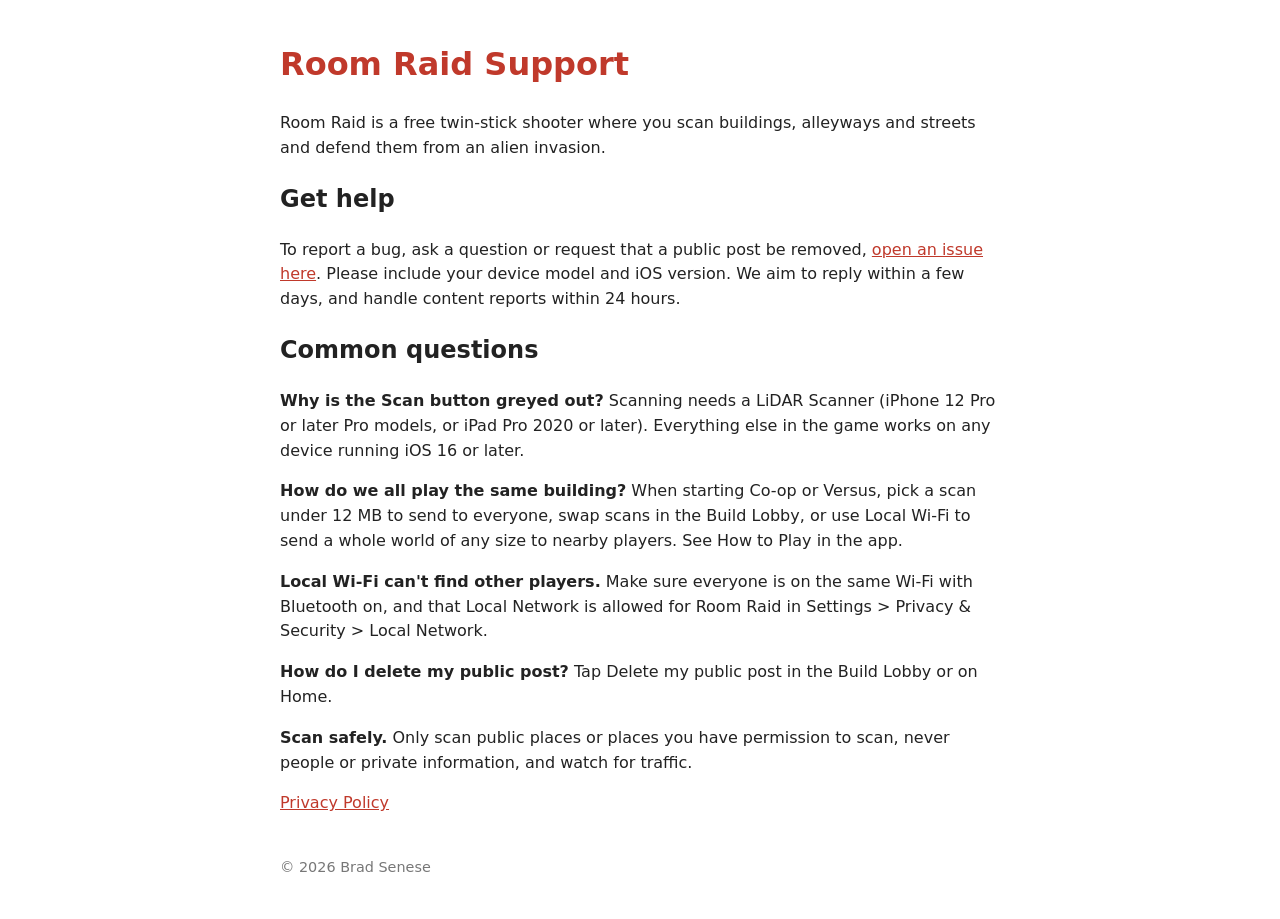
==== index.html @ 1f490b37 "Room Raid support and privacy pages" ====
<!doctype html><html lang="en"><head><meta charset="utf-8"><meta name="viewport" content="width=device-width,initial-scale=1"><title>Room Raid Support</title><link rel="stylesheet" href="style.css"></head><body>
<h1>Room Raid Support</h1>
<p>Room Raid is a free twin-stick shooter where you scan buildings, alleyways and streets and defend them from an alien invasion.</p>
<h2>Get help</h2>
<p>To report a bug, ask a question or request that a public post be removed, <a href="https://github.com/bradsenese-ai/room-raid-support/issues/new">open an issue here</a>. Please include your device model and iOS version. We aim to reply within a few days, and handle content reports within 24 hours.</p>
<h2>Common questions</h2>
<p><b>Why is the Scan button greyed out?</b> Scanning needs a LiDAR Scanner (iPhone 12 Pro or later Pro models, or iPad Pro 2020 or later). Everything else in the game works on any device running iOS 16 or later.</p>
<p><b>How do we all play the same building?</b> When starting Co-op or Versus, pick a scan under 12 MB to send to everyone, swap scans in the Build Lobby, or use Local Wi-Fi to send a whole world of any size to nearby players. See How to Play in the app.</p>
<p><b>Local Wi-Fi can't find other players.</b> Make sure everyone is on the same Wi-Fi with Bluetooth on, and that Local Network is allowed for Room Raid in Settings &gt; Privacy &amp; Security &gt; Local Network.</p>
<p><b>How do I delete my public post?</b> Tap Delete my public post in the Build Lobby or on Home.</p>
<p><b>Scan safely.</b> Only scan public places or places you have permission to scan, never people or private information, and watch for traffic.</p>
<p><a href="privacy.html">Privacy Policy</a></p>
<footer>© 2026 Brad Senese</footer></body></html>
---- style.css ----
body{font-family:-apple-system,system-ui,Helvetica,Arial,sans-serif;max-width:720px;margin:40px auto;padding:0 20px;line-height:1.55;color:#222}h1{color:#c0392b}a{color:#c0392b}footer{margin-top:40px;font-size:.9em;color:#777}
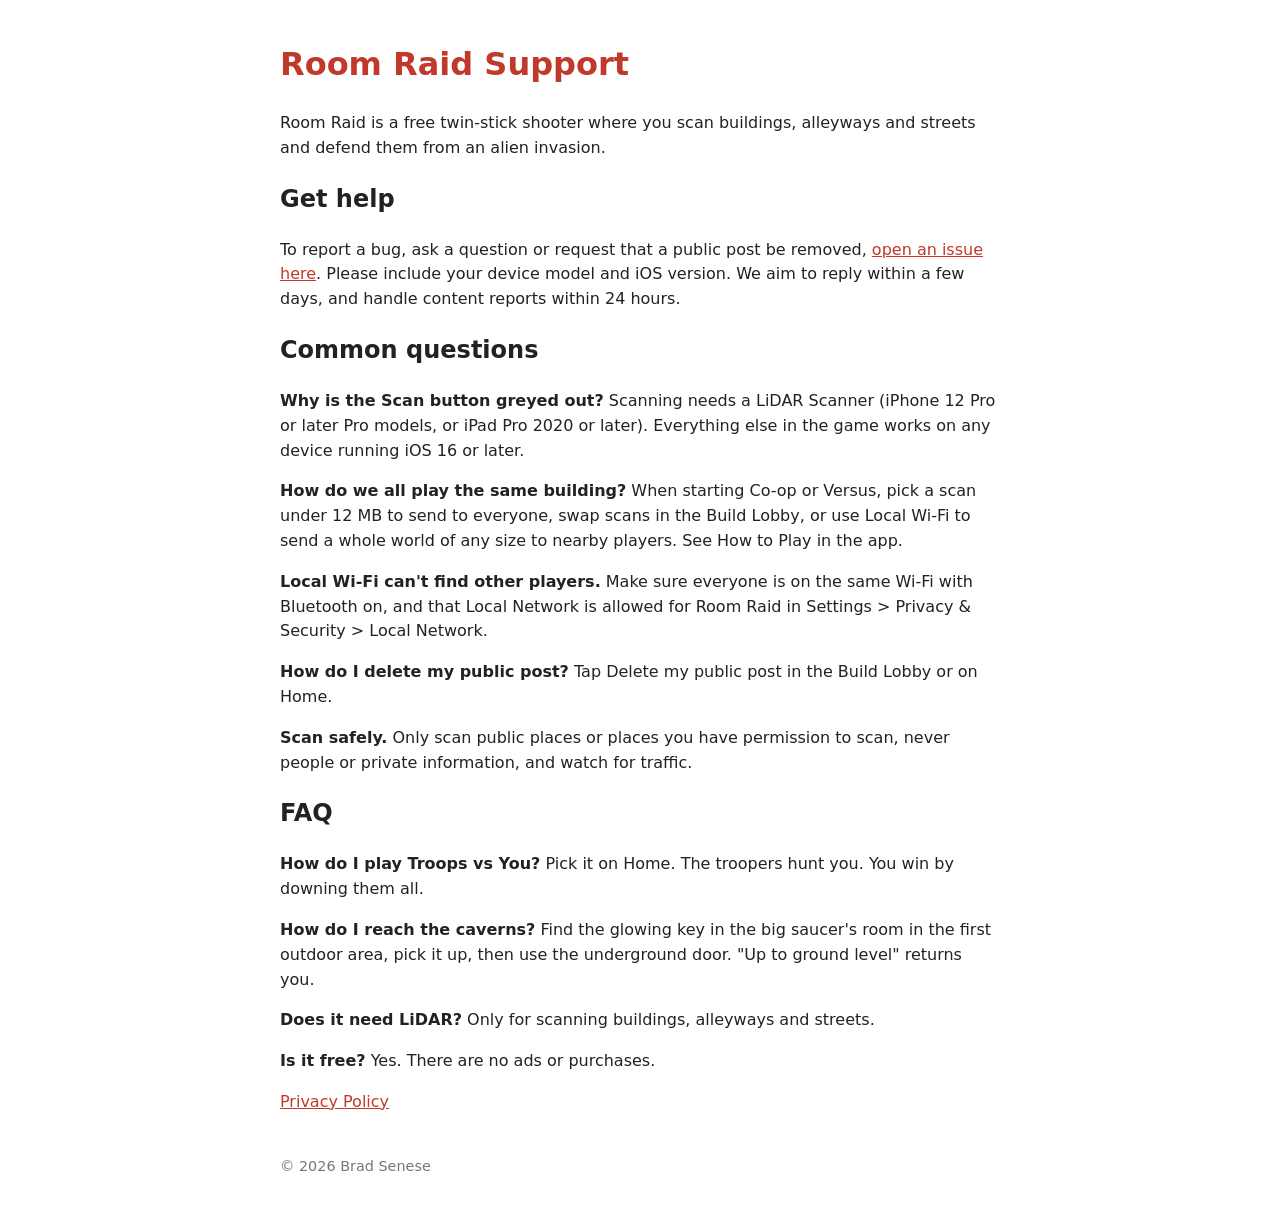
==== commit 631229d3: "Add a short FAQ to the support page" ====
--- a/index.html
+++ b/index.html
@@ -9,5 +9,10 @@
 <p><b>Local Wi-Fi can't find other players.</b> Make sure everyone is on the same Wi-Fi with Bluetooth on, and that Local Network is allowed for Room Raid in Settings &gt; Privacy &amp; Security &gt; Local Network.</p>
 <p><b>How do I delete my public post?</b> Tap Delete my public post in the Build Lobby or on Home.</p>
 <p><b>Scan safely.</b> Only scan public places or places you have permission to scan, never people or private information, and watch for traffic.</p>
+<h2>FAQ</h2>
+<p><b>How do I play Troops vs You?</b> Pick it on Home. The troopers hunt you. You win by downing them all.</p>
+<p><b>How do I reach the caverns?</b> Find the glowing key in the big saucer's room in the first outdoor area, pick it up, then use the underground door. "Up to ground level" returns you.</p>
+<p><b>Does it need LiDAR?</b> Only for scanning buildings, alleyways and streets.</p>
+<p><b>Is it free?</b> Yes. There are no ads or purchases.</p>
 <p><a href="privacy.html">Privacy Policy</a></p>
 <footer>© 2026 Brad Senese</footer></body></html>
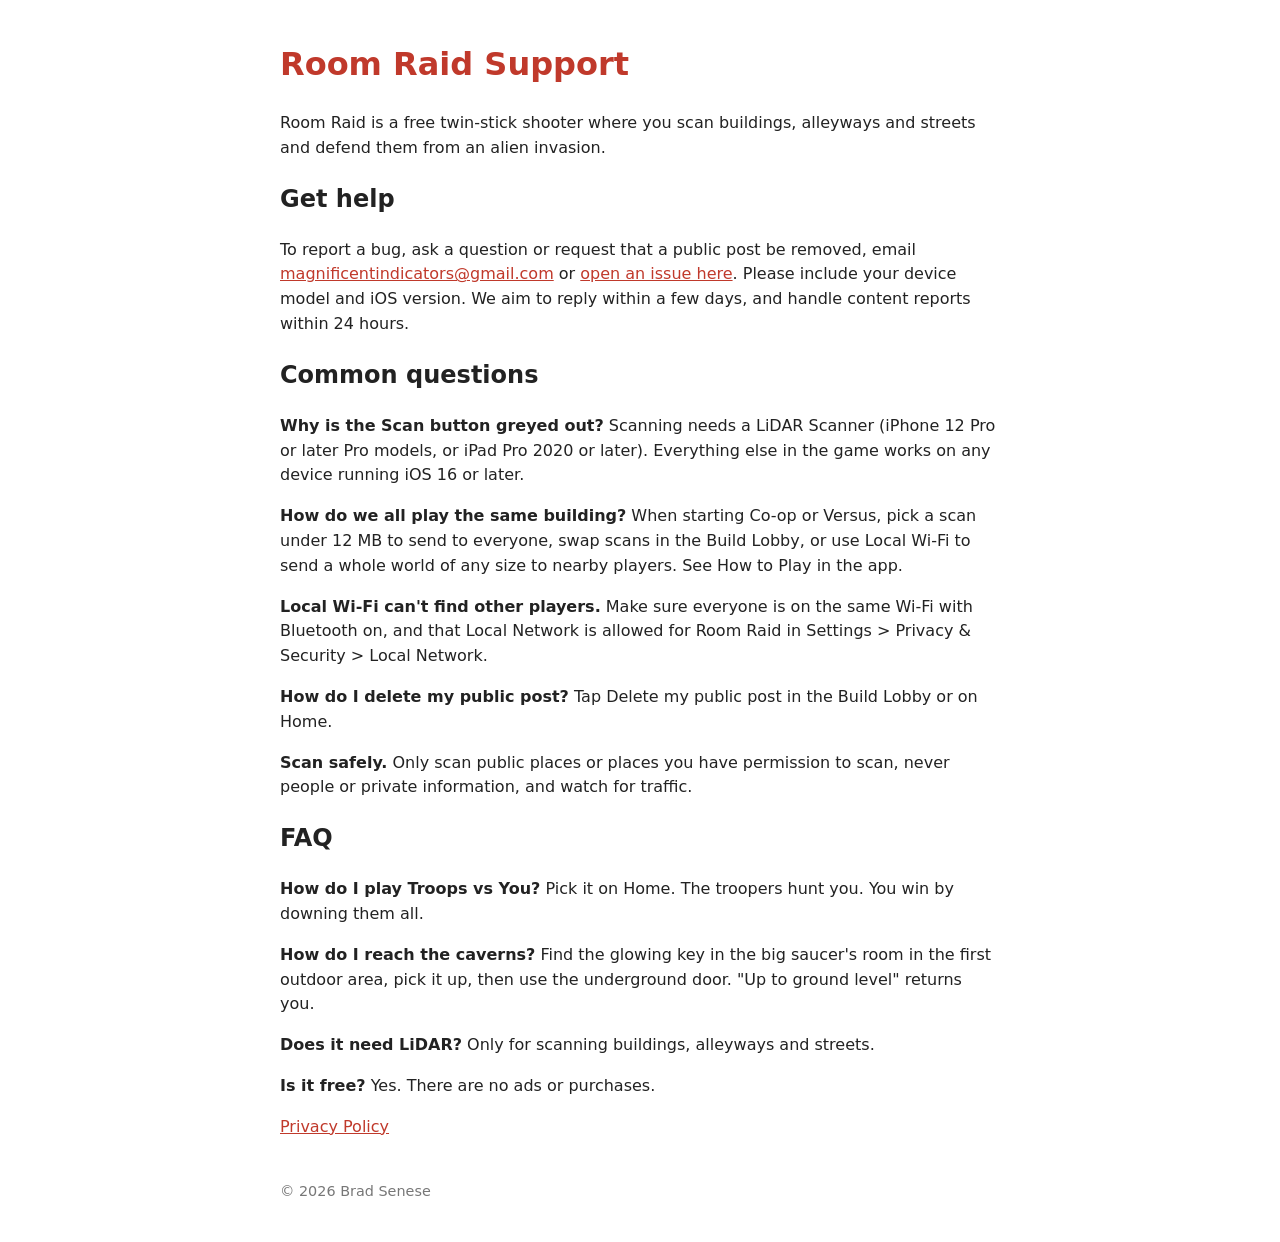
==== commit a8bc4f46: "Add contact email" ====
--- a/index.html
+++ b/index.html
@@ -2,7 +2,7 @@
 <h1>Room Raid Support</h1>
 <p>Room Raid is a free twin-stick shooter where you scan buildings, alleyways and streets and defend them from an alien invasion.</p>
 <h2>Get help</h2>
-<p>To report a bug, ask a question or request that a public post be removed, <a href="https://github.com/bradsenese-ai/room-raid-support/issues/new">open an issue here</a>. Please include your device model and iOS version. We aim to reply within a few days, and handle content reports within 24 hours.</p>
+<p>To report a bug, ask a question or request that a public post be removed, email <a href="mailto:magnificentindicators@gmail.com">magnificentindicators@gmail.com</a> or <a href="https://github.com/bradsenese-ai/room-raid-support/issues/new">open an issue here</a>. Please include your device model and iOS version. We aim to reply within a few days, and handle content reports within 24 hours.</p>
 <h2>Common questions</h2>
 <p><b>Why is the Scan button greyed out?</b> Scanning needs a LiDAR Scanner (iPhone 12 Pro or later Pro models, or iPad Pro 2020 or later). Everything else in the game works on any device running iOS 16 or later.</p>
 <p><b>How do we all play the same building?</b> When starting Co-op or Versus, pick a scan under 12 MB to send to everyone, swap scans in the Build Lobby, or use Local Wi-Fi to send a whole world of any size to nearby players. See How to Play in the app.</p>
